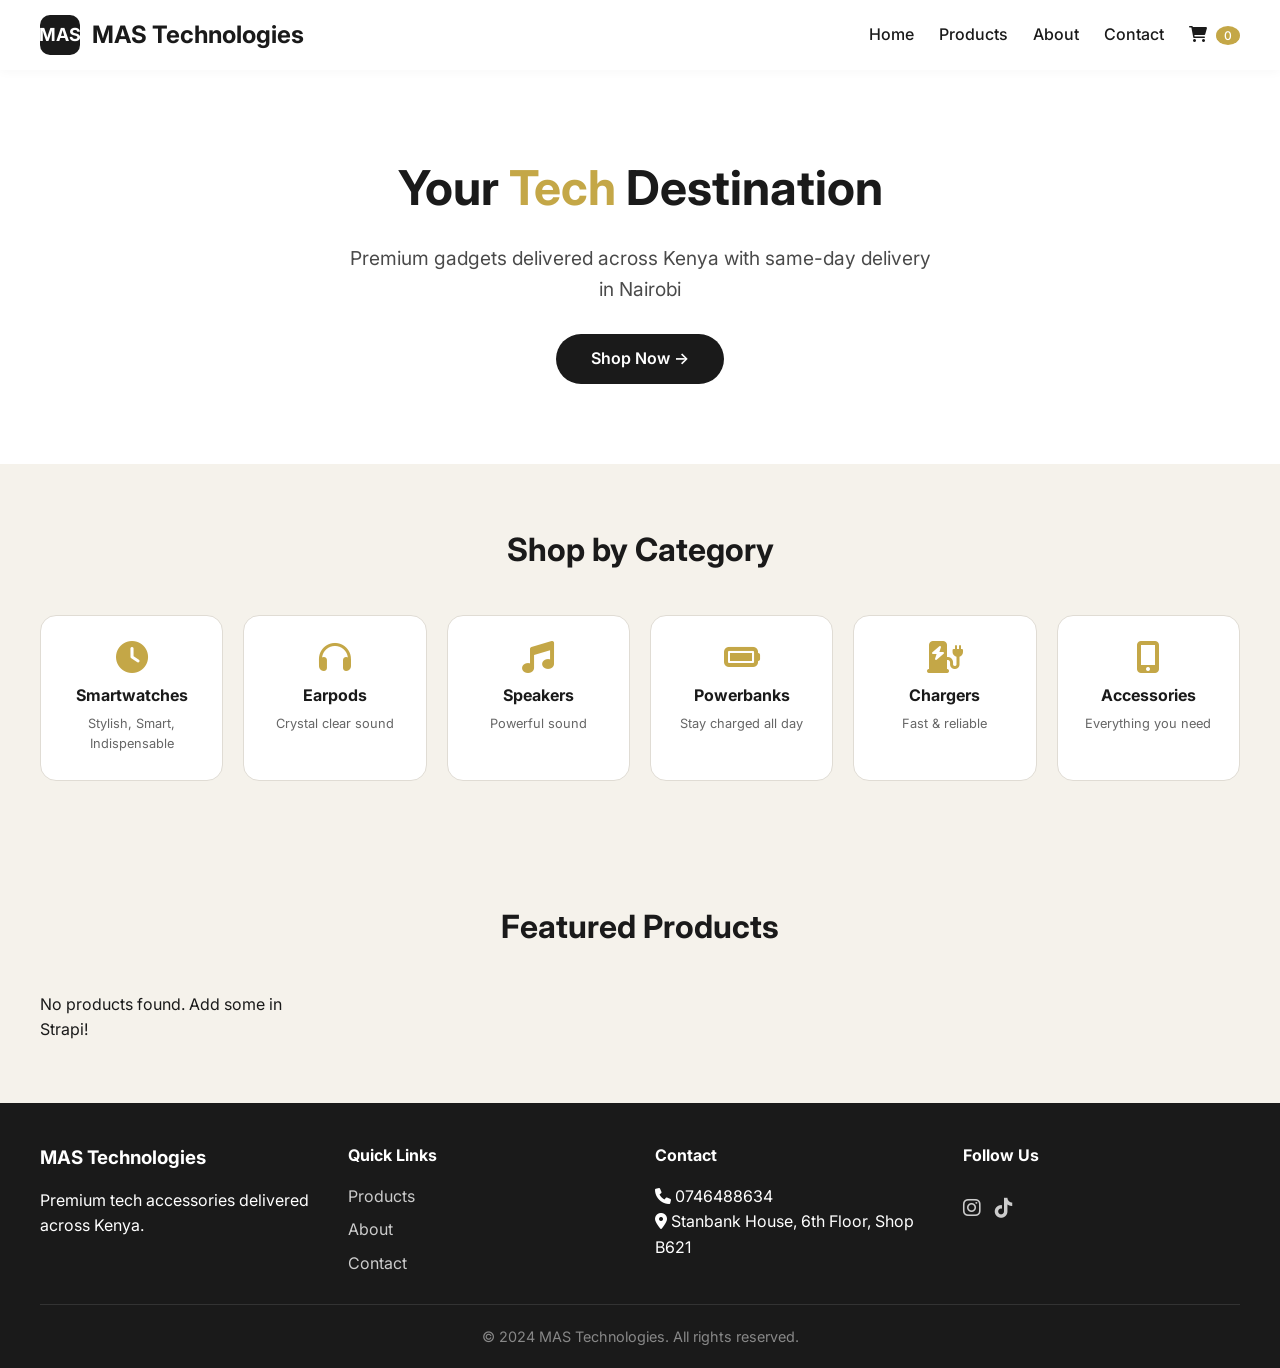
==== index.html @ f7618569 "Initial commit - MAS Technologies Frontend" ====
<!DOCTYPE html>
<html lang="en">
<head>
    <meta charset="UTF-8">
    <meta name="viewport" content="width=device-width, initial-scale=1.0">
    <title>MAS Technologies - Premium Tech Accessories</title>
    <link rel="stylesheet" href="style.css">
    <link href="https://fonts.googleapis.com/css2?family=Inter:wght@300;400;500;600;700;800&display=swap" rel="stylesheet">
    <link rel="stylesheet" href="https://cdnjs.cloudflare.com/ajax/libs/font-awesome/6.0.0/css/all.min.css">
</head>
<body>
    <header class="navbar">
        <div class="logo-container">
            <div class="logo-square">MAS</div>
            <span class="logo-full">MAS Technologies</span>
        </div>
        <nav>
            <a href="index.html">Home</a>
            <a href="products.html">Products</a>
            <a href="about.html">About</a>
            <a href="contact.html">Contact</a>
            <a href="cart.html" class="cart-link"><i class="fas fa-shopping-cart"></i> <span id="cartCount">0</span></a>
        </nav>
        <button class="mobile-menu-btn" onclick="toggleMobileMenu()"><i class="fas fa-bars"></i></button>
    </header>

    <section class="hero">
        <div class="hero-content">
            <h1>Your <span class="highlight">Tech</span> Destination</h1>
            <p>Premium gadgets delivered across Kenya with same-day delivery in Nairobi</p>
            <a href="products.html" class="cta-btn">Shop Now →</a>
        </div>
    </section>

    <section class="categories">
        <h2>Shop by Category</h2>
        <div class="category-grid">
            <div class="category-card" onclick="filterCategory('smartwatches')">
                <i class="fas fa-clock"></i>
                <h3>Smartwatches</h3>
                <p>Stylish, Smart, Indispensable</p>
            </div>
            <div class="category-card" onclick="filterCategory('earpods')">
                <i class="fas fa-headphones"></i>
                <h3>Earpods</h3>
                <p>Crystal clear sound</p>
            </div>
            <div class="category-card" onclick="filterCategory('speakers')">
                <i class="fas fa-music"></i>
                <h3>Speakers</h3>
                <p>Powerful sound</p>
            </div>
            <div class="category-card" onclick="filterCategory('powerbanks')">
                <i class="fas fa-battery-full"></i>
                <h3>Powerbanks</h3>
                <p>Stay charged all day</p>
            </div>
            <div class="category-card" onclick="filterCategory('chargers')">
                <i class="fas fa-charging-station"></i>
                <h3>Chargers</h3>
                <p>Fast & reliable</p>
            </div>
            <div class="category-card" onclick="filterCategory('accessories')">
                <i class="fas fa-mobile-alt"></i>
                <h3>Accessories</h3>
                <p>Everything you need</p>
            </div>
        </div>
    </section>

    <section class="featured-products">
        <h2>Featured Products</h2>
        <div class="product-grid" id="featuredGrid"></div>
    </section>

    <footer class="footer">
        <div class="footer-content">
            <div class="footer-section">
                <h3>MAS Technologies</h3>
                <p>Premium tech accessories delivered across Kenya.</p>
            </div>
            <div class="footer-section">
                <h4>Quick Links</h4>
                <a href="products.html">Products</a>
                <a href="about.html">About</a>
                <a href="contact.html">Contact</a>
            </div>
            <div class="footer-section">
                <h4>Contact</h4>
                <p><i class="fas fa-phone"></i> 0746488634</p>
                <p><i class="fas fa-map-marker-alt"></i> Stanbank House, 6th Floor, Shop B621</p>
            </div>
            <div class="footer-section">
                <h4>Follow Us</h4>
                <div class="social-links">
                    <a href="#"><i class="fab fa-instagram"></i></a>
                    <a href="#"><i class="fab fa-tiktok"></i></a>
                </div>
            </div>
        </div>
        <div class="footer-bottom">
            <p>&copy; 2024 MAS Technologies. All rights reserved.</p>
        </div>
    </footer>

    <script src="script.js"></script>
</body>
</html>
---- style.css ----
/* ========================================
   MAS TECHNOLOGIES - COMPLETE STYLESHEET
   ======================================== */

* {
    margin: 0;
    padding: 0;
    box-sizing: border-box;
}

body {
    font-family: 'Inter', sans-serif;
    background: #f5f2eb;
    color: #1a1a1a;
    line-height: 1.6;
}

/* ===== NAVBAR ===== */
.navbar {
    display: flex;
    justify-content: space-between;
    align-items: center;
    padding: 15px 40px;
    position: sticky;
    top: 0;
    background: #ffffff;
    box-shadow: 0 2px 10px rgba(0, 0, 0, 0.03);
    z-index: 100;
}

.logo-container {
    display: flex;
    align-items: center;
    gap: 12px;
}

.logo-square {
    width: 40px;
    height: 40px;
    background: #1a1a1a;
    color: #ffffff;
    font-weight: 700;
    font-size: 18px;
    display: flex;
    align-items: center;
    justify-content: center;
    border-radius: 10px;
}

.logo-full {
    font-size: 1.5rem;
    font-weight: 700;
    color: #1a1a1a;
}

nav {
    display: flex;
    align-items: center;
    gap: 25px;
}

nav a {
    text-decoration: none;
    color: #1a1a1a;
    font-weight: 500;
    transition: color 0.3s;
}

nav a:hover {
    color: #c4a747;
}

.cart-link {
    position: relative;
}

#cartCount {
    background: #c4a747;
    color: #ffffff;
    border-radius: 50%;
    padding: 2px 8px;
    font-size: 12px;
    margin-left: 5px;
}

.mobile-menu-btn {
    display: none;
    background: none;
    border: none;
    font-size: 24px;
    cursor: pointer;
}

/* ===== HERO ===== */
.hero {
    text-align: center;
    padding: 80px 20px;
    background: #ffffff;
}

.hero h1 {
    font-size: 3rem;
    margin-bottom: 1rem;
}

.highlight {
    color: #c4a747;
}

.hero p {
    font-size: 1.2rem;
    color: #4a4a4a;
    max-width: 600px;
    margin: 0 auto 30px;
}

.cta-btn {
    display: inline-block;
    background: #1a1a1a;
    color: #ffffff;
    padding: 12px 35px;
    border-radius: 30px;
    text-decoration: none;
    font-weight: 600;
    transition: all 0.3s;
}

.cta-btn:hover {
    background: #c4a747;
    transform: translateY(-2px);
}

/* ===== CATEGORIES ===== */
.categories {
    padding: 60px 40px;
    background: #f5f2eb;
}

.categories h2 {
    text-align: center;
    font-size: 2rem;
    margin-bottom: 40px;
}

.category-grid {
    display: grid;
    grid-template-columns: repeat(auto-fit, minmax(180px, 1fr));
    gap: 20px;
    max-width: 1200px;
    margin: 0 auto;
}

.category-card {
    background: #ffffff;
    border-radius: 16px;
    padding: 25px 15px;
    text-align: center;
    cursor: pointer;
    transition: all 0.3s;
    border: 1px solid #e0dcd4;
}

.category-card:hover {
    transform: translateY(-5px);
    border-color: #c4a747;
    box-shadow: 0 10px 25px rgba(0, 0, 0, 0.05);
}

.category-card i {
    font-size: 32px;
    color: #c4a747;
    margin-bottom: 10px;
}

.category-card h3 {
    font-size: 1rem;
    margin-bottom: 5px;
}

.category-card p {
    font-size: 0.8rem;
    color: #666;
}

/* ===== PRODUCTS ===== */
.products-page,
.featured-products {
    padding: 60px 40px;
}

.products-header {
    max-width: 1200px;
    margin: 0 auto 40px;
    display: flex;
    justify-content: space-between;
    align-items: center;
    flex-wrap: wrap;
    gap: 20px;
}

.products-header h1 {
    font-size: 2rem;
}

.search-filter {
    display: flex;
    gap: 15px;
    flex-wrap: wrap;
}

.search-filter input,
.search-filter select {
    padding: 10px 16px;
    border-radius: 30px;
    border: 1px solid #e0dcd4;
    font-size: 14px;
    background: #ffffff;
}

.search-filter input:focus,
.search-filter select:focus {
    outline: none;
    border-color: #c4a747;
}

.featured-products h2 {
    text-align: center;
    font-size: 2rem;
    margin-bottom: 40px;
}

.product-grid {
    display: grid;
    grid-template-columns: repeat(auto-fill, minmax(250px, 1fr));
    gap: 25px;
    max-width: 1200px;
    margin: 0 auto;
}

.product-card {
    background: #ffffff;
    border-radius: 16px;
    padding: 15px;
    transition: all 0.3s;
    border: 1px solid #e0dcd4;
}

.product-card:hover {
    transform: translateY(-5px);
    box-shadow: 0 10px 25px rgba(0, 0, 0, 0.05);
    border-color: #c4a747;
}

.product-card img {
    width: 100%;
    aspect-ratio: 1 / 1;
    object-fit: cover;
    border-radius: 12px;
    margin-bottom: 12px;
}

.product-card h3 {
    font-size: 1rem;
    margin-bottom: 5px;
}

.product-card .category-tag {
    font-size: 0.7rem;
    color: #c4a747;
    text-transform: uppercase;
    letter-spacing: 1px;
}

.product-card .price {
    font-size: 1.1rem;
    font-weight: 700;
    color: #1a1a1a;
    margin: 8px 0;
}

.product-card button {
    width: 100%;
    padding: 10px;
    background: #1a1a1a;
    color: #ffffff;
    border: none;
    border-radius: 30px;
    cursor: pointer;
    font-weight: 600;
    transition: background 0.3s;
}

.product-card button:hover {
    background: #c4a747;
}

/* ===== ABOUT PAGE ===== */
.about-page {
    padding: 60px 40px;
    max-width: 1200px;
    margin: 0 auto;
}

.about-page h1 {
    font-size: 2.5rem;
    text-align: center;
    margin-bottom: 40px;
}

.about-content {
    display: grid;
    grid-template-columns: 1fr 1fr;
    gap: 40px;
    align-items: center;
}

.about-text h2 {
    font-size: 1.8rem;
    margin-bottom: 15px;
}

.about-text h3 {
    margin-top: 20px;
    color: #c4a747;
}

.about-text ul {
    list-style: none;
    padding: 0;
}

.about-text ul li {
    padding: 5px 0;
    padding-left: 25px;
    position: relative;
}

.about-text ul li::before {
    content: "✓";
    color: #c4a747;
    position: absolute;
    left: 0;
}

.about-image img {
    width: 100%;
    border-radius: 16px;
}

/* ===== CONTACT PAGE ===== */
.contact-page {
    padding: 60px 40px;
    max-width: 1200px;
    margin: 0 auto;
}

.contact-page h1 {
    font-size: 2.5rem;
    text-align: center;
    margin-bottom: 40px;
}

.contact-content {
    display: grid;
    grid-template-columns: 1fr 1fr;
    gap: 40px;
}

.contact-info h2 {
    font-size: 1.8rem;
    margin-bottom: 20px;
}

.contact-info p {
    margin: 15px 0;
    font-size: 1.1rem;
}

.contact-info .social-links {
    margin-top: 20px;
}

.contact-info .social-links a {
    display: inline-block;
    margin-right: 15px;
    color: #1a1a1a;
    text-decoration: none;
}

.contact-form h2 {
    font-size: 1.8rem;
    margin-bottom: 20px;
}

.contact-form input,
.contact-form textarea {
    width: 100%;
    padding: 12px 16px;
    margin-bottom: 15px;
    border-radius: 12px;
    border: 1px solid #e0dcd4;
    font-family: inherit;
    font-size: 14px;
}

.contact-form input:focus,
.contact-form textarea:focus {
    outline: none;
    border-color: #c4a747;
}

.btn-primary {
    background: #1a1a1a;
    color: #ffffff;
    padding: 12px 30px;
    border: none;
    border-radius: 30px;
    cursor: pointer;
    font-weight: 600;
    transition: background 0.3s;
}

.btn-primary:hover {
    background: #c4a747;
}

.map-container {
    margin-top: 40px;
    border-radius: 16px;
    overflow: hidden;
}

/* ===== CART PAGE ===== */
.cart-page,
.checkout-page {
    padding: 60px 40px;
    max-width: 1200px;
    margin: 0 auto;
}

.cart-page h1,
.checkout-page h1 {
    font-size: 2.5rem;
    margin-bottom: 40px;
}

.cart-items {
    margin-bottom: 30px;
}

.cart-item {
    display: flex;
    justify-content: space-between;
    align-items: center;
    padding: 15px;
    background: #ffffff;
    border-radius: 12px;
    margin-bottom: 10px;
    border: 1px solid #e0dcd4;
}

.cart-item .item-info {
    flex: 1;
}

.cart-item .item-name {
    font-weight: 600;
}

.cart-item .item-price {
    color: #c4a747;
}

.cart-item .remove-btn {
    background: none;
    border: none;
    color: #dc2626;
    cursor: pointer;
    font-size: 18px;
}

.cart-summary,
.order-summary {
    background: #ffffff;
    padding: 25px;
    border-radius: 16px;
    border: 1px solid #e0dcd4;
    max-width: 400px;
}

.cart-summary h2,
.order-summary h2 {
    font-size: 1.5rem;
    margin-bottom: 20px;
}

.summary-row {
    display: flex;
    justify-content: space-between;
    padding: 10px 0;
}

.summary-row.total {
    font-size: 1.3rem;
    font-weight: 700;
    border-top: 2px solid #e0dcd4;
    margin-top: 10px;
    padding-top: 15px;
}

.cart-summary .btn-primary,
.checkout-form .btn-primary {
    width: 100%;
    margin-top: 15px;
}

/* ===== CHECKOUT PAGE ===== */
.checkout-container {
    display: grid;
    grid-template-columns: 1fr 1fr;
    gap: 40px;
}

.checkout-form input,
.checkout-form select {
    width: 100%;
    padding: 12px 16px;
    margin-bottom: 15px;
    border-radius: 12px;
    border: 1px solid #e0dcd4;
    font-family: inherit;
    font-size: 14px;
}

.checkout-form input:focus,
.checkout-form select:focus {
    outline: none;
    border-color: #c4a747;
}

.payment-info {
    margin-top: 20px;
    padding: 15px;
    background: #f5f2eb;
    border-radius: 12px;
    text-align: center;
}

.payment-info h3 {
    color: #c4a747;
    margin-bottom: 10px;
}

/* ===== FOOTER ===== */
.footer {
    background: #1a1a1a;
    color: #ffffff;
    padding: 40px 40px 20px;
}

.footer-content {
    max-width: 1200px;
    margin: 0 auto;
    display: grid;
    grid-template-columns: repeat(auto-fit, minmax(200px, 1fr));
    gap: 30px;
}

.footer-section h3,
.footer-section h4 {
    margin-bottom: 15px;
}

.footer-section a {
    display: block;
    color: #ccc;
    text-decoration: none;
    margin: 8px 0;
    transition: color 0.3s;
}

.footer-section a:hover {
    color: #c4a747;
}

.footer-section .social-links a {
    display: inline-block;
    margin-right: 10px;
    font-size: 20px;
}

.footer-bottom {
    text-align: center;
    padding-top: 20px;
    margin-top: 20px;
    border-top: 1px solid #333;
    font-size: 0.9rem;
    color: #888;
}

/* ===== TOAST ===== */
.toast {
    position: fixed;
    bottom: 80px;
    right: 20px;
    background: #1a1a1a;
    color: #ffffff;
    padding: 10px 16px;
    border-radius: 8px;
    z-index: 1000;
    font-size: 0.9rem;
    animation: slideIn 0.3s;
}

@keyframes slideIn {
    from { opacity: 0; transform: translateX(100px); }
    to { opacity: 1; transform: translateX(0); }
}

/* ===== RESPONSIVE ===== */
@media (max-width: 768px) {
    .navbar {
        padding: 15px 20px;
        flex-wrap: wrap;
    }
    
    nav {
        display: none;
        width: 100%;
        flex-direction: column;
        gap: 10px;
        padding-top: 15px;
    }
    
    nav.open {
        display: flex;
    }
    
    .mobile-menu-btn {
        display: block;
    }
    
    .hero h1 {
        font-size: 2rem;
    }
    
    .categories {
        padding: 40px 20px;
    }
    
    .products-page,
    .featured-products {
        padding: 40px 20px;
    }
    
    .about-content,
    .contact-content,
    .checkout-container {
        grid-template-columns: 1fr;
    }
    
    .about-page,
    .contact-page,
    .cart-page,
    .checkout-page {
        padding: 40px 20px;
    }
    
    .products-header {
        flex-direction: column;
        align-items: stretch;
    }
    
    .search-filter {
        flex-direction: column;
    }
    
    .cart-item {
        flex-wrap: wrap;
    }
}
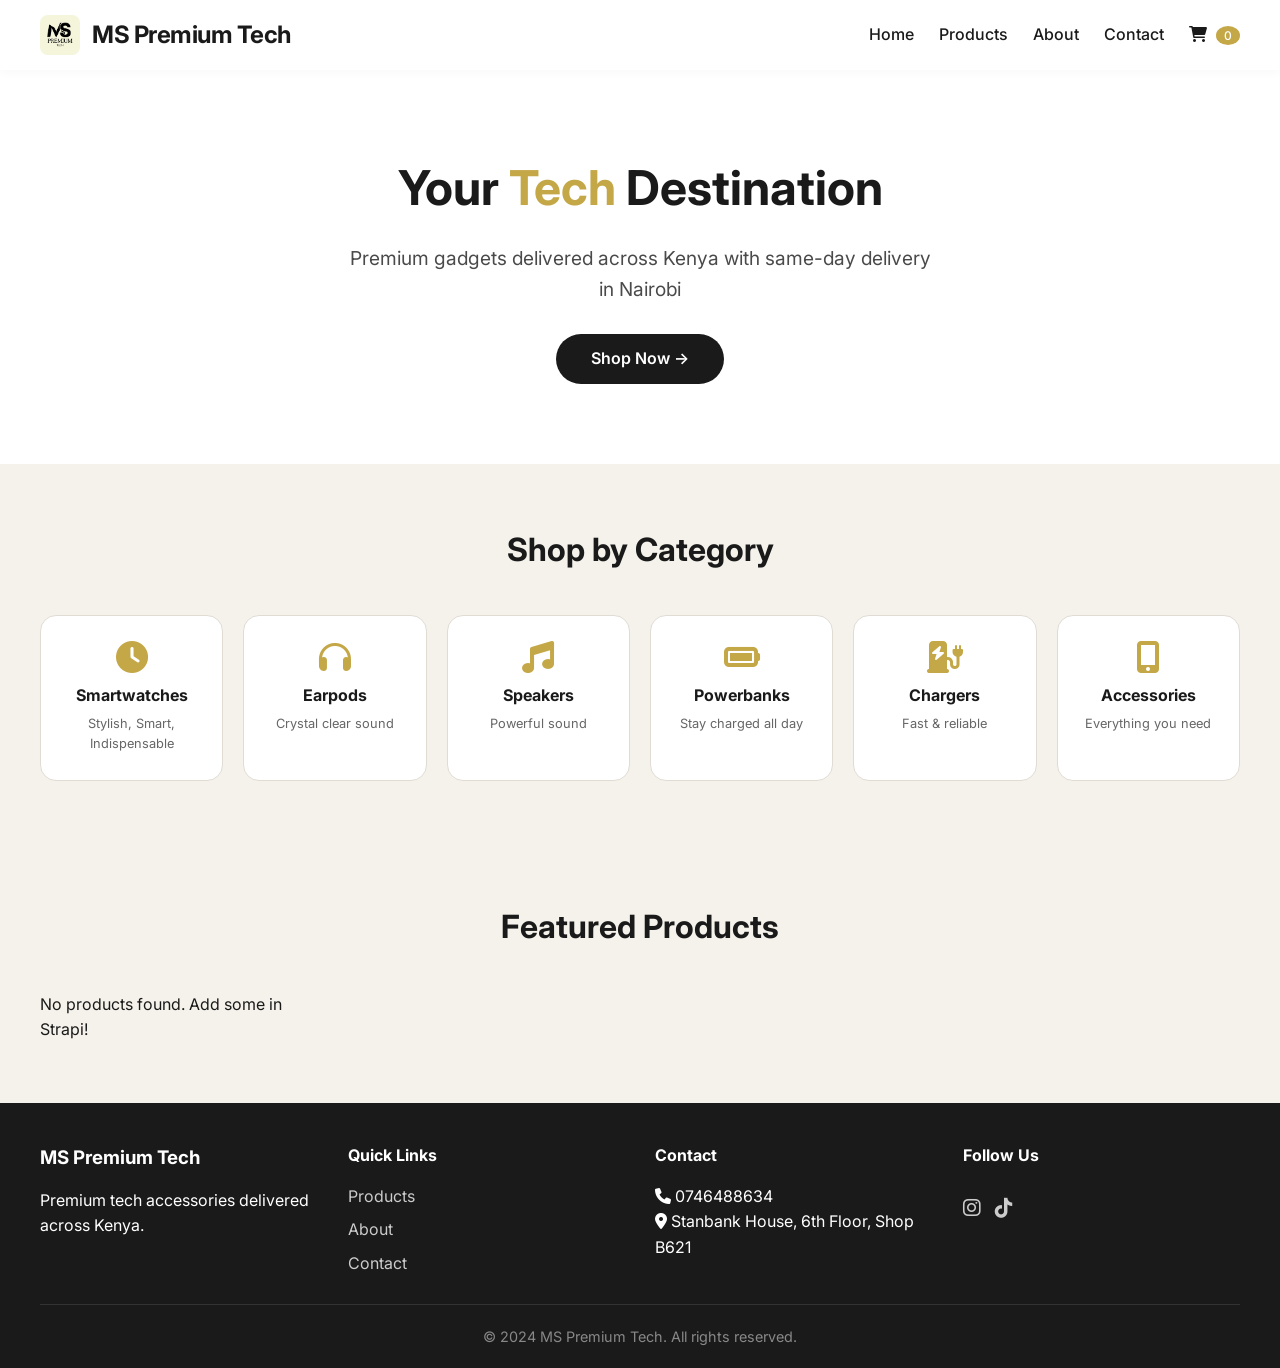
==== commit f639679d: "Update logo and redeploy" ====
--- a/index.html
+++ b/index.html
@@ -3,16 +3,17 @@
 <head>
     <meta charset="UTF-8">
     <meta name="viewport" content="width=device-width, initial-scale=1.0">
-    <title>MAS Technologies - Premium Tech Accessories</title>
+    <title>MS Premium Tech - Premium Tech Accessories</title>
     <link rel="stylesheet" href="style.css">
     <link href="https://fonts.googleapis.com/css2?family=Inter:wght@300;400;500;600;700;800&display=swap" rel="stylesheet">
     <link rel="stylesheet" href="https://cdnjs.cloudflare.com/ajax/libs/font-awesome/6.0.0/css/all.min.css">
 </head>
 <body>
+    <!-- NAVBAR -->
     <header class="navbar">
         <div class="logo-container">
-            <div class="logo-square">MAS</div>
-            <span class="logo-full">MAS Technologies</span>
+            <img src="images/logo.png" alt="MS Premium Tech Logo" class="logo-image" onerror="this.src='https://placehold.co/40x40/1a1a1a/ffffff?text=MS'">
+            <span class="logo-full">MS Premium Tech</span>
         </div>
         <nav>
             <a href="index.html">Home</a>
@@ -24,6 +25,7 @@
         <button class="mobile-menu-btn" onclick="toggleMobileMenu()"><i class="fas fa-bars"></i></button>
     </header>
 
+    <!-- HERO SECTION -->
     <section class="hero">
         <div class="hero-content">
             <h1>Your <span class="highlight">Tech</span> Destination</h1>
@@ -32,6 +34,7 @@
         </div>
     </section>
 
+    <!-- CATEGORIES -->
     <section class="categories">
         <h2>Shop by Category</h2>
         <div class="category-grid">
@@ -68,15 +71,17 @@
         </div>
     </section>
 
+    <!-- FEATURED PRODUCTS -->
     <section class="featured-products">
         <h2>Featured Products</h2>
         <div class="product-grid" id="featuredGrid"></div>
     </section>
 
+    <!-- FOOTER -->
     <footer class="footer">
         <div class="footer-content">
             <div class="footer-section">
-                <h3>MAS Technologies</h3>
+                <h3>MS Premium Tech</h3>
                 <p>Premium tech accessories delivered across Kenya.</p>
             </div>
             <div class="footer-section">
@@ -99,7 +104,7 @@
             </div>
         </div>
         <div class="footer-bottom">
-            <p>&copy; 2024 MAS Technologies. All rights reserved.</p>
+            <p>&copy; 2024 MS Premium Tech. All rights reserved.</p>
         </div>
     </footer>
 
--- a/style.css
+++ b/style.css
@@ -1,5 +1,5 @@
 /* ========================================
-   MAS TECHNOLOGIES - COMPLETE STYLESHEET
+   MS PREMIUM TECH - COMPLETE STYLESHEET
    ======================================== */
 
 * {
@@ -34,23 +34,18 @@
     gap: 12px;
 }
 
-.logo-square {
+.logo-image {
     width: 40px;
     height: 40px;
-    background: #1a1a1a;
-    color: #ffffff;
-    font-weight: 700;
-    font-size: 18px;
-    display: flex;
-    align-items: center;
-    justify-content: center;
-    border-radius: 10px;
+    object-fit: contain;
+    border-radius: 8px;
 }
 
 .logo-full {
     font-size: 1.5rem;
     font-weight: 700;
     color: #1a1a1a;
+    letter-spacing: -0.5px;
 }
 
 nav {
